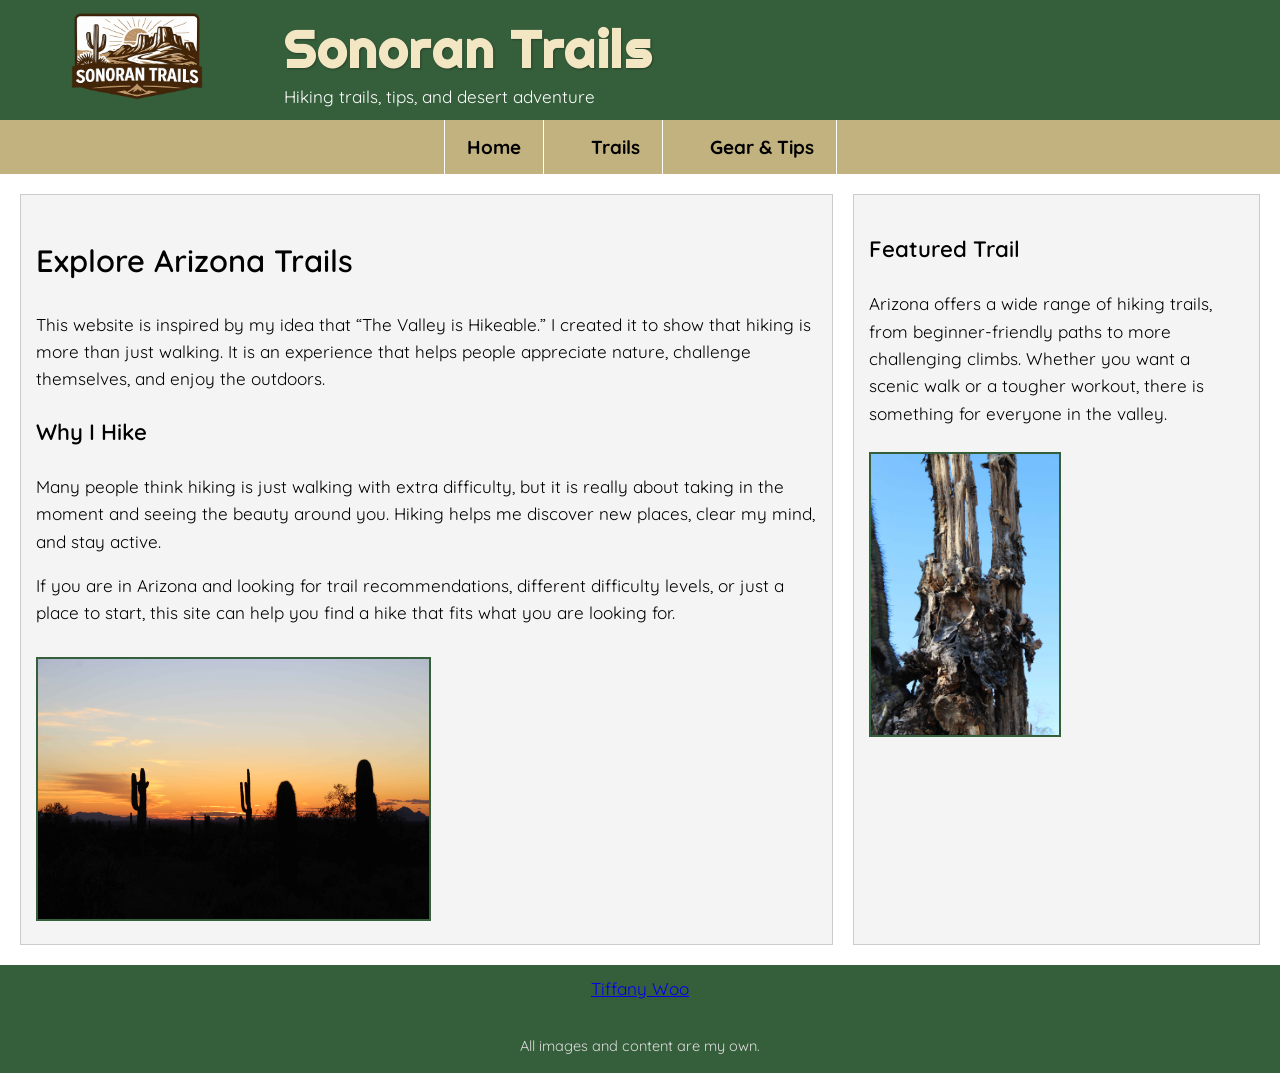
==== index.html @ 5a60afa6 "Rename Index.html to index.html" ====
<!DOCTYPE html>
<html lang="en">
<head>
  <meta charset="utf-8">
  <meta name="viewport" content="width=device-width, initial-scale=1.0">
  <title>Sonoran Trails :: Home</title>
<link href="https://fonts.googleapis.com/css2?family=Righteous&display=swap" rel="stylesheet">
<link href="https://fonts.googleapis.com/css2?family=Quicksand:wght@400;600&display=swap" rel="stylesheet">
  <link rel="stylesheet" href="style.css">
</head>

<body>
<div id="wrapper">

<header>
  <div class="header-left">
    <a href="index.html">
      <img src="images/logo.png" alt="Sonoran Trails logo" class="logo">
    </a>
    <div class="site-text">
      <h1>Sonoran Trails</h1>
      <p class="tagline">Hiking trails, tips, and desert adventure</p>
    </div>
  </div>
</header>

<nav>
  <ul>
    <li><a href="index.html">Home</a></li>
    <li><a href="trails.html">Trails</a></li>
    <li><a href="gear.html">Gear &amp; Tips</a></li>
  </ul>
</nav>

<main class="home-grid">

  <section class="main-content">
    <h2>Explore Arizona Trails</h2>

    <p>
      This website is inspired by my idea that “The Valley is Hikeable.” I created it
      to show that hiking is more than just walking. It is an experience that helps
      people appreciate nature, challenge themselves, and enjoy the outdoors.
    </p>

    <h3>Why I Hike</h3>

    <p>
      Many people think hiking is just walking with extra difficulty, but it is really
      about taking in the moment and seeing the beauty around you. Hiking helps me
      discover new places, clear my mind, and stay active.
    </p>

    <p>
      If you are in Arizona and looking for trail recommendations, different difficulty
      levels, or just a place to start, this site can help you find a hike that fits
      what you are looking for.
    </p>

    <img src="images/sunset.jpg" alt="Arizona sunset hiking view" class="main-img">
  </section>

  <aside class="side-content">
    <h3>Featured Trail</h3>

    <p>
      Arizona offers a wide range of hiking trails, from beginner-friendly paths to
      more challenging climbs. Whether you want a scenic walk or a tougher workout,
      there is something for everyone in the valley.
    </p>

    <img src="images/dead_cactus.jpg" alt="Desert trail with cactus" class="side-img">
  </aside>

</main>

<footer>
  <a href="mailto:twoo4@asu.edu">Tiffany Woo</a><br><br>
  <p class="copyright">All images and content are my own.</p>
</footer>

</div>
</body>
</html>
---- style.css ----
body {
  background-color: #e6efe3;
  font-family: 'Quicksand', sans-serif;
  font-size: 1.07em;
  line-height: 1.6;
  margin: 0;
}

/* FORCE font on all text elements */
p, h2, h3, li, a {
  font-family: 'Quicksand', sans-serif;
}

#wrapper {
  width: 100%;
  margin: auto;
  background-color: white;
}

/* HEADER */
header {
  background-color: #355e3b;
  color: white;
  padding: 10px 15px;
  height: 100px;
  display: flex;
  align-items: center;
}

.header-left {
  display: flex;
  align-items: center;
  gap: 15px;
  margin-left: -10px;
}

.logo {
  height: 176px;
  width: auto;
}

.site-text h1 {
  margin: 0;
  font-size: 3em;
  font-family: 'Righteous', sans-serif;   /* FORCE fun font */
  letter-spacing: 1.5px;
  color: #f3e7c3;
  text-shadow: 1px 1px 2px rgba(0,0,0,0.3);
}

.tagline {
  margin: -8px 0 0 0;
  font-size: 1em;
}

/* NAV */
nav {
  background-color: #c2b280;
}

nav ul {
  list-style: none;
  margin: 0;
  padding: 0;
  display: flex;
  justify-content: center;
  gap: 25px;
}

nav li {
  border-right: none;
}

nav li {
  border-right: 1px solid white;
}

nav li {
  border-right: 1px solid white;
}

nav li:first-child {
  border-left: 1px solid white;
}

nav a {
  display: block;
  padding: 12px 22px;
  text-decoration: none;
  color: black;
  font-weight: bold;
  font-size: 1.1em;
}

nav a:hover {
  background-color: #a89a6a;
  color: white;
}

/* MAIN */
main {
  padding: 20px;
}

.home-grid {
  display: grid;
  grid-template-columns: 2fr 1fr;
  gap: 20px;
}

.main-content,
.side-content {
  background-color: #f4f4f4;
  padding: 15px;
  border: 1px solid #ccc;
}

.main-img {
  width: 50%;
  height: auto;
  margin-top: 15px;
  border: 2px solid #355e3b;
}

.side-img {
  width: 50%;
  height: auto;
  margin-top: 10px;
  border: 2px solid #355e3b;
}

/* FOOTER */
footer {
  background-color: #355e3b;
  color: white;
  text-align: center;
  padding: 10px;
}

h2 {
  font-size: 1.8em;
  font-weight: 600;
}

h3 {
  font-size: 1.3em;
  font-weight: 600;
}

p {
  margin-bottom: 15px;
}

.copyright {
  font-size: 0.85em;
  margin-top: 5px;
  color: #dcdcdc;
}

footer p {
  margin: 5px 0;
}
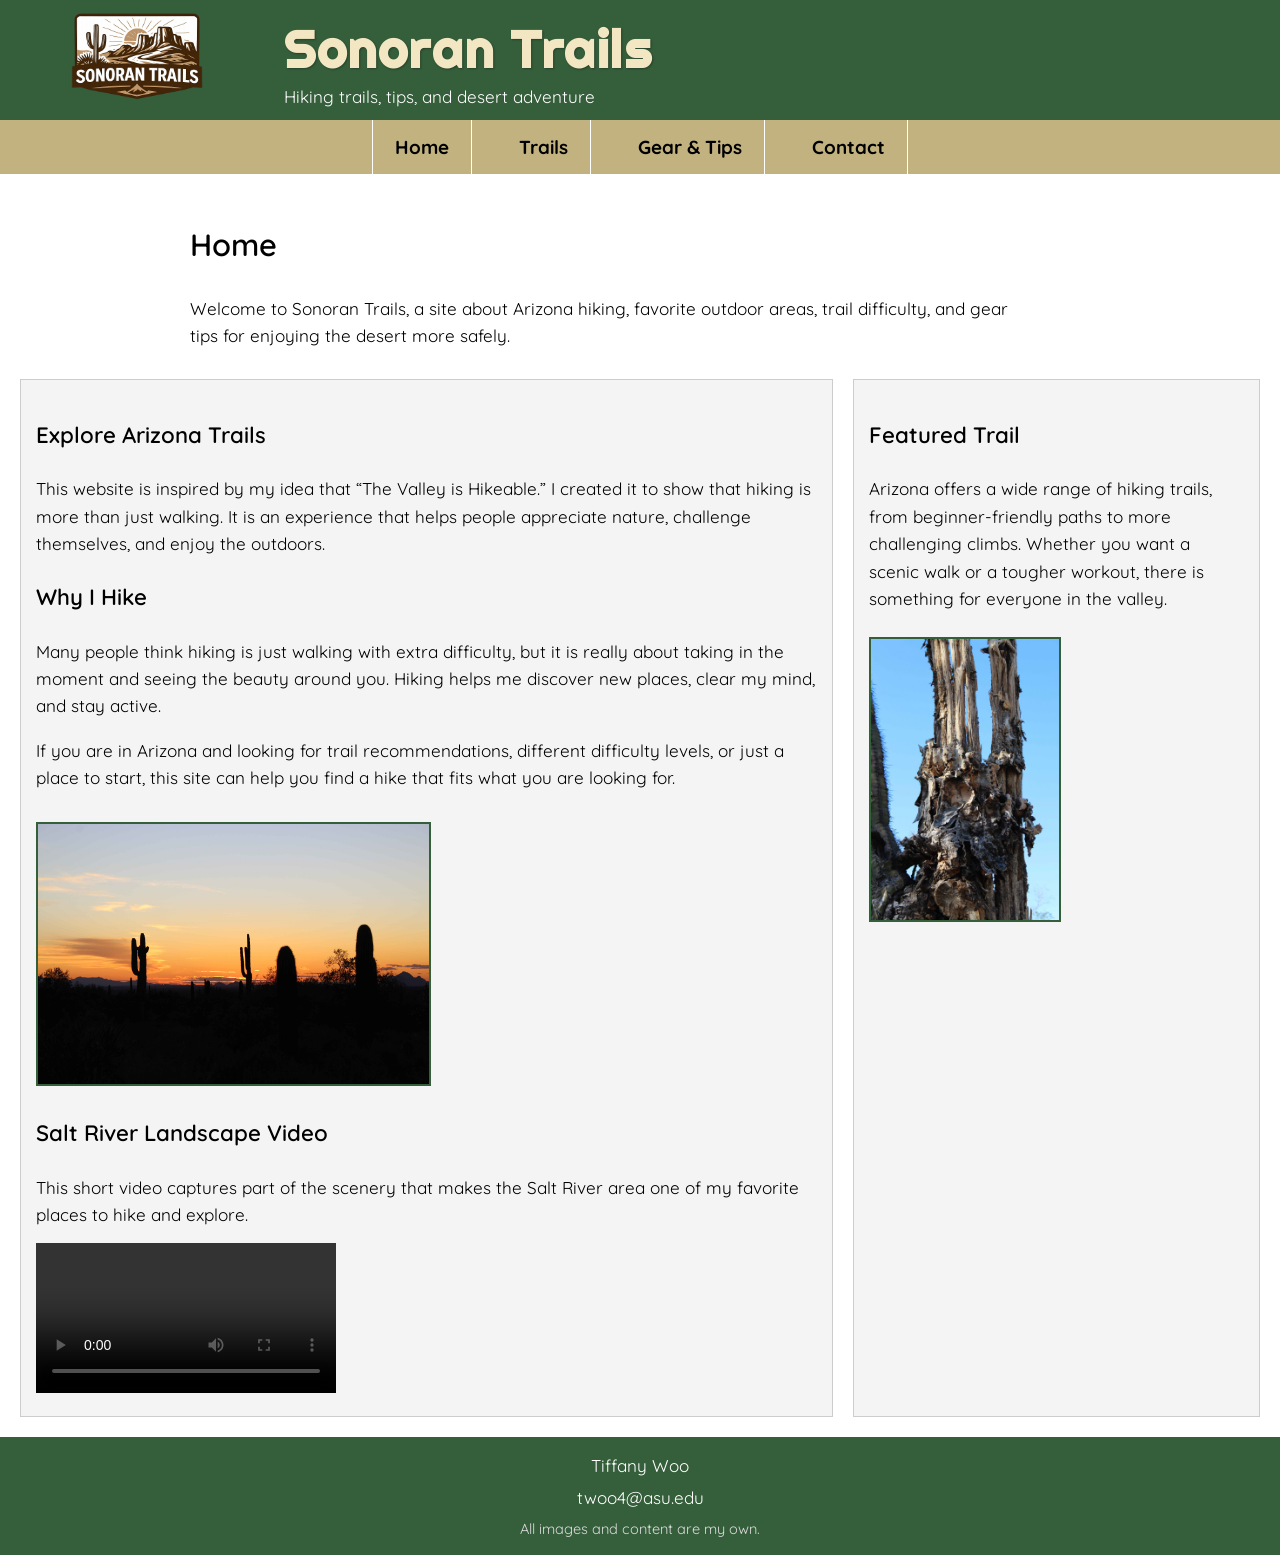
==== commit aa8e7ebe: "Enhance index.html with meta tags and video section Added meta tags for description, keywords, and a" ====
--- a/index.html
+++ b/index.html
@@ -3,9 +3,12 @@
 <head>
   <meta charset="utf-8">
   <meta name="viewport" content="width=device-width, initial-scale=1.0">
+  <meta name="description" content="Sonoran Trails shares Arizona hiking inspiration, trail ideas, and outdoor tips for beginners and experienced hikers.">
+  <meta name="keywords" content="Arizona hiking, Sonoran Trails, trails, desert hiking, gear, outdoor tips">
+  <meta name="author" content="Tiffany Woo">
   <title>Sonoran Trails :: Home</title>
-<link href="https://fonts.googleapis.com/css2?family=Righteous&display=swap" rel="stylesheet">
-<link href="https://fonts.googleapis.com/css2?family=Quicksand:wght@400;600&display=swap" rel="stylesheet">
+  <link href="https://fonts.googleapis.com/css2?family=Righteous&display=swap" rel="stylesheet">
+  <link href="https://fonts.googleapis.com/css2?family=Quicksand:wght@400;600&display=swap" rel="stylesheet">
   <link rel="stylesheet" href="style.css">
 </head>
 
@@ -29,53 +32,78 @@
     <li><a href="index.html">Home</a></li>
     <li><a href="trails.html">Trails</a></li>
     <li><a href="gear.html">Gear &amp; Tips</a></li>
+    <li><a href="contact.html">Contact</a></li>
   </ul>
 </nav>
 
-<main class="home-grid">
+<main class="home-page">
 
-  <section class="main-content">
-    <h2>Explore Arizona Trails</h2>
-
+  <section class="page-intro">
+    <h2>Home</h2>
     <p>
-      This website is inspired by my idea that “The Valley is Hikeable.” I created it
-      to show that hiking is more than just walking. It is an experience that helps
-      people appreciate nature, challenge themselves, and enjoy the outdoors.
+      Welcome to Sonoran Trails, a site about Arizona hiking, favorite outdoor areas,
+      trail difficulty, and gear tips for enjoying the desert more safely.
     </p>
-
-    <h3>Why I Hike</h3>
-
-    <p>
-      Many people think hiking is just walking with extra difficulty, but it is really
-      about taking in the moment and seeing the beauty around you. Hiking helps me
-      discover new places, clear my mind, and stay active.
-    </p>
-
-    <p>
-      If you are in Arizona and looking for trail recommendations, different difficulty
-      levels, or just a place to start, this site can help you find a hike that fits
-      what you are looking for.
-    </p>
-
-    <img src="images/sunset.jpg" alt="Arizona sunset hiking view" class="main-img">
   </section>
 
-  <aside class="side-content">
-    <h3>Featured Trail</h3>
+  <div class="home-grid">
+    <section class="main-content">
+      <h3>Explore Arizona Trails</h3>
 
-    <p>
-      Arizona offers a wide range of hiking trails, from beginner-friendly paths to
-      more challenging climbs. Whether you want a scenic walk or a tougher workout,
-      there is something for everyone in the valley.
-    </p>
+      <p>
+        This website is inspired by my idea that “The Valley is Hikeable.” I created it
+        to show that hiking is more than just walking. It is an experience that helps
+        people appreciate nature, challenge themselves, and enjoy the outdoors.
+      </p>
 
-    <img src="images/dead_cactus.jpg" alt="Desert trail with cactus" class="side-img">
-  </aside>
+      <h3>Why I Hike</h3>
+
+      <p>
+        Many people think hiking is just walking with extra difficulty, but it is really
+        about taking in the moment and seeing the beauty around you. Hiking helps me
+        discover new places, clear my mind, and stay active.
+      </p>
+
+      <p>
+        If you are in Arizona and looking for trail recommendations, different difficulty
+        levels, or just a place to start, this site can help you find a hike that fits
+        what you are looking for.
+      </p>
+
+      <img src="images/sunset.jpg" alt="Arizona sunset hiking view" class="main-img">
+
+      <section class="video-section">
+        <h3>Salt River Landscape Video</h3>
+        <p>
+          This short video captures part of the scenery that makes the Salt River area
+          one of my favorite places to hike and explore.
+        </p>
+
+        <video controls class="feature-video">
+          <source src="videos/salt_river_pan.mp4" type="video/mp4">
+          Your browser does not support the video tag.
+        </video>
+      </section>
+    </section>
+
+    <aside class="side-content">
+      <h3>Featured Trail</h3>
+
+      <p>
+        Arizona offers a wide range of hiking trails, from beginner-friendly paths to
+        more challenging climbs. Whether you want a scenic walk or a tougher workout,
+        there is something for everyone in the valley.
+      </p>
+
+      <img src="images/dead_cactus.jpg" alt="Desert trail with cactus" class="side-img">
+    </aside>
+  </div>
 
 </main>
 
 <footer>
-  <a href="mailto:twoo4@asu.edu">Tiffany Woo</a><br><br>
+  <p>Tiffany Woo</p>
+  <p>twoo4@asu.edu</p>
   <p class="copyright">All images and content are my own.</p>
 </footer>
 
--- a/style.css
+++ b/style.css
@@ -6,8 +6,7 @@
   margin: 0;
 }
 
-/* FORCE font on all text elements */
-p, h2, h3, li, a {
+p, h2, h3, h4, li, a {
   font-family: 'Quicksand', sans-serif;
 }
 
@@ -42,7 +41,7 @@
 .site-text h1 {
   margin: 0;
   font-size: 3em;
-  font-family: 'Righteous', sans-serif;   /* FORCE fun font */
+  font-family: 'Righteous', sans-serif;
   letter-spacing: 1.5px;
   color: #f3e7c3;
   text-shadow: 1px 1px 2px rgba(0,0,0,0.3);
@@ -51,6 +50,7 @@
 .tagline {
   margin: -8px 0 0 0;
   font-size: 1em;
+  color: white;
 }
 
 /* NAV */
@@ -68,14 +68,6 @@
 }
 
 nav li {
-  border-right: none;
-}
-
-nav li {
-  border-right: 1px solid white;
-}
-
-nav li {
   border-right: 1px solid white;
 }
 
@@ -117,6 +109,7 @@
 
 .main-img {
   width: 50%;
+  max-width: 700px;
   height: auto;
   margin-top: 15px;
   border: 2px solid #355e3b;
@@ -129,6 +122,27 @@
   border: 2px solid #355e3b;
 }
 
+/* HEADINGS / TEXT */
+h2 {
+  font-size: 1.8em;
+  font-weight: 600;
+}
+
+h3 {
+  font-size: 1.3em;
+  font-weight: 600;
+}
+
+h4 {
+  font-size: 1.1em;
+  font-weight: 600;
+  margin-top: 0;
+}
+
+p {
+  margin-bottom: 15px;
+}
+
 /* FOOTER */
 footer {
   background-color: #355e3b;
@@ -137,18 +151,8 @@
   padding: 10px;
 }
 
-h2 {
-  font-size: 1.8em;
-  font-weight: 600;
-}
-
-h3 {
-  font-size: 1.3em;
-  font-weight: 600;
-}
-
-p {
-  margin-bottom: 15px;
+footer a {
+  color: white;
 }
 
 .copyright {
@@ -159,4 +163,197 @@
 
 footer p {
   margin: 5px 0;
-}+}
+
+/* GEAR PAGE */
+.gear-page {
+  padding: 30px 20px;
+  background-color: #f8f8f5;
+}
+
+.page-intro {
+  max-width: 900px;
+  margin: 0 auto 30px auto;
+}
+
+.page-intro p {
+  max-width: 850px;
+}
+
+.gear-grid {
+  display: grid;
+  grid-template-columns: repeat(2, 1fr);
+  gap: 20px;
+  margin-bottom: 35px;
+}
+
+.gear-card {
+  background-color: #f4f4f4;
+  border: 1px solid #ccc;
+  padding: 20px;
+  border-radius: 8px;
+}
+
+.gear-card ul {
+  margin: 10px 0 0 20px;
+  padding: 0;
+}
+
+.tips-section,
+.checklist-section,
+.beginner-section {
+  background-color: #f4f4f4;
+  border: 1px solid #ccc;
+  padding: 20px;
+  margin-bottom: 25px;
+  border-radius: 8px;
+}
+
+.tips-grid {
+  display: grid;
+  grid-template-columns: repeat(2, 1fr);
+  gap: 20px;
+  margin-top: 15px;
+}
+
+.tip-box {
+  background-color: white;
+  border: 1px solid #d9d9d9;
+  padding: 15px;
+  border-radius: 8px;
+}
+
+.tip-box h4 {
+  margin-bottom: 10px;
+}
+
+.checklist {
+  columns: 2;
+  margin-top: 10px;
+}
+
+.checklist li {
+  margin-bottom: 8px;
+}
+
+/* TRAILS PAGE */
+
+.trails-page {
+  padding: 30px 20px;
+  background-color: #f8f8f5;
+}
+
+.trails-intro {
+  max-width: 900px;
+  margin-bottom: 25px;
+}
+
+.trail-levels {
+  display: grid;
+  grid-template-columns: repeat(3, 1fr);
+  gap: 20px;
+  margin-bottom: 30px;
+}
+
+.trail-card,
+.featured-area,
+.trail-examples {
+  background-color: #f4f4f4;
+  border: 1px solid #ccc;
+  padding: 20px;
+  margin-bottom: 25px;
+  border-radius: 8px;
+}
+
+.trail-card ul {
+  margin-top: 10px;
+  padding-left: 20px;
+}
+
+.gallery-grid {
+  display: grid;
+  grid-template-columns: repeat(2, 1fr);
+  gap: 15px;
+  margin-top: 15px;
+}
+
+.trail-photo {
+  width: 100%;
+  height: 320px;
+  object-fit: cover;
+  object-position: center center;
+  display: block;
+  border-radius: 8px;
+  border: 2px solid #355e3b;
+}
+
+.salt-photo-up {
+  width: 100%;
+  height: 320px;
+  object-fit: cover;
+  object-position: center 54%;
+  display: block;
+  border-radius: 8px;
+  border: 2px solid #355e3b;
+}
+.salt-photo-down {
+  object-position: center 70%;
+}
+.salt-photo {
+  object-position: center 83%;
+}
+
+
+/* RESPONSIVE */
+@media (max-width: 768px) {
+  .home-grid,
+  .gear-grid,
+  .tips-grid,
+  .trail-levels,
+  .gallery-grid {
+    grid-template-columns: 1fr;
+  }
+
+  .checklist {
+    columns: 1;
+  }
+
+  header {
+    height: auto;
+    padding: 15px;
+  }
+
+  .header-left {
+    flex-direction: column;
+    align-items: flex-start;
+    margin-left: 0;
+  }
+
+  .logo {
+    height: 110px;
+  }
+
+  .site-text h1 {
+    font-size: 2.2em;
+  }
+
+  nav ul {
+    flex-direction: column;
+    gap: 0;
+  }
+
+  nav li,
+  nav li:first-child {
+    border: none;
+    border-top: 1px solid white;
+  }
+
+  .main-img,
+  .side-img {
+    width: 100%;
+  }
+
+  .trail-photo {
+    height: 260px;
+  }
+}
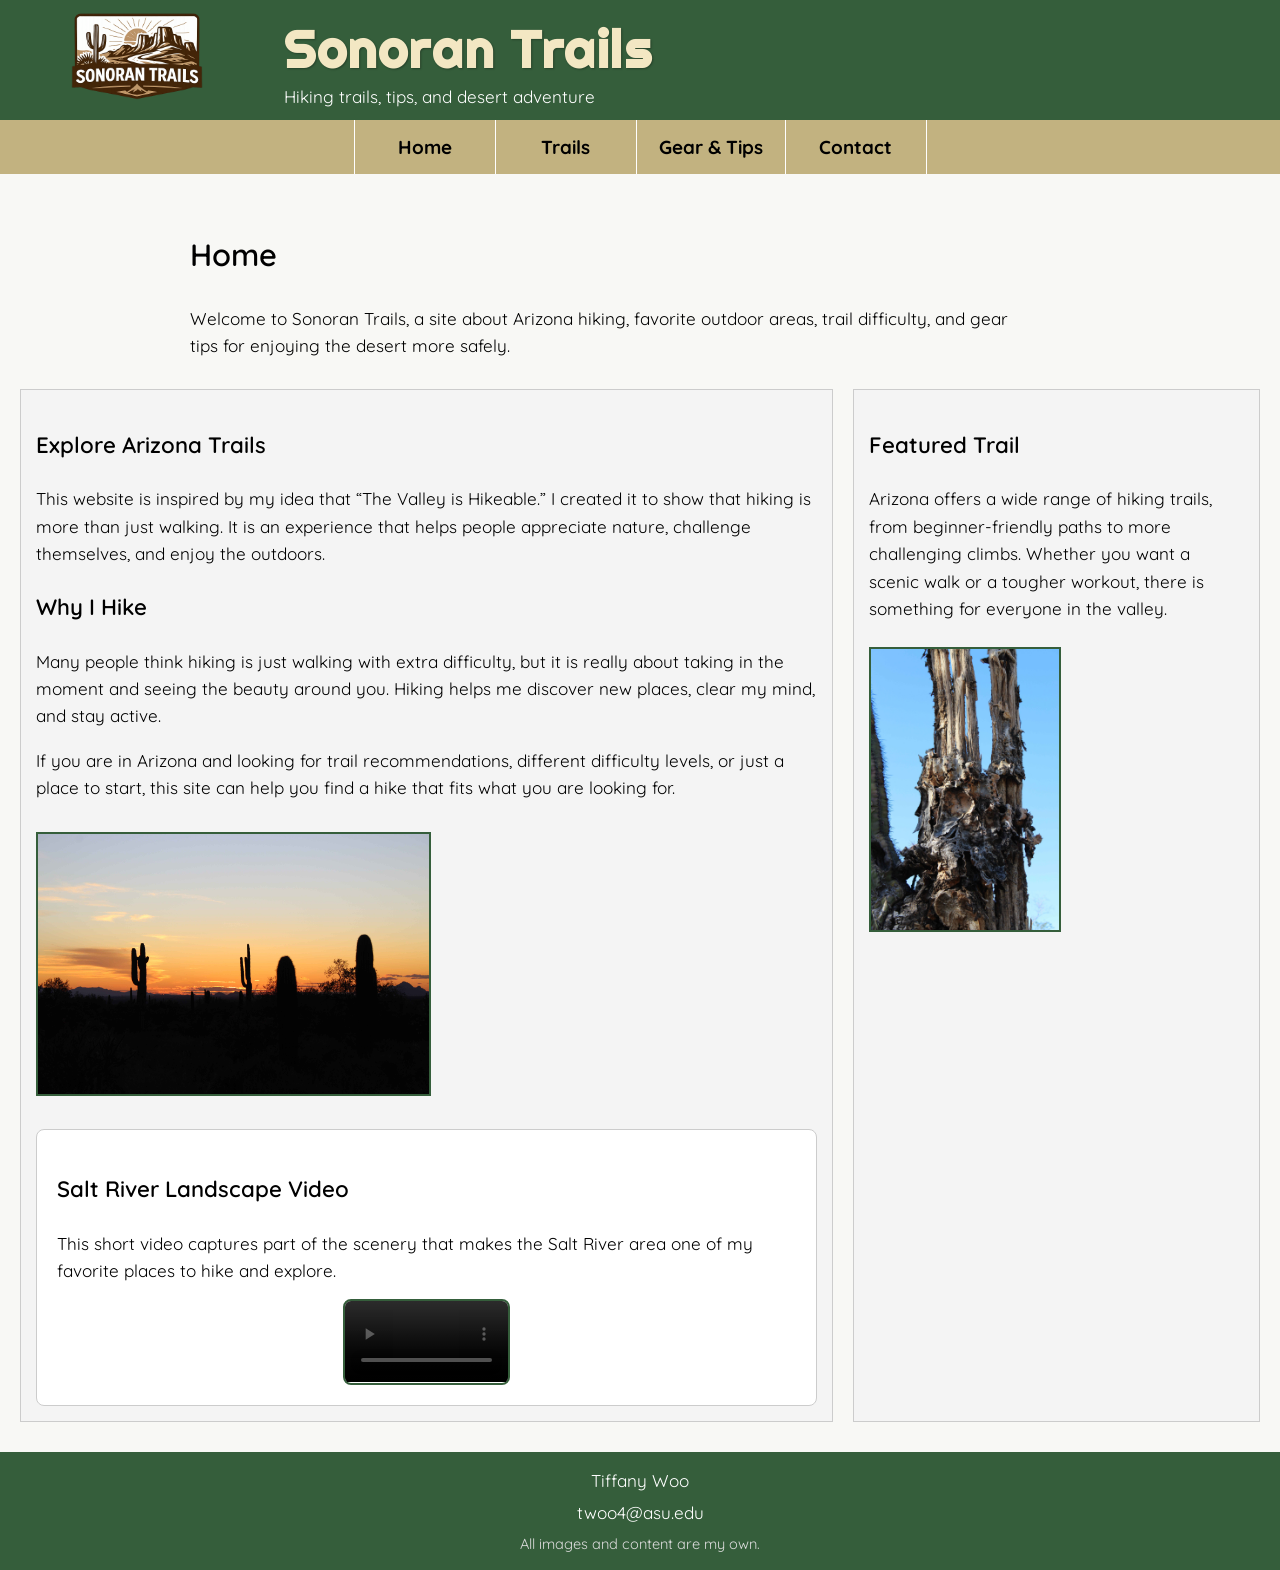
==== commit f59ddeb2: "Add Google Analytics tracking code Added Google Analytics tracking script to head section." ====
--- a/index.html
+++ b/index.html
@@ -10,6 +10,14 @@
   <link href="https://fonts.googleapis.com/css2?family=Righteous&display=swap" rel="stylesheet">
   <link href="https://fonts.googleapis.com/css2?family=Quicksand:wght@400;600&display=swap" rel="stylesheet">
   <link rel="stylesheet" href="style.css">
+
+  <script async src="https://www.googletagmanager.com/gtag/js?id=G-XXXXXXXXXX"></script>
+  <script>
+    window.dataLayer = window.dataLayer || [];
+    function gtag(){dataLayer.push(arguments);}
+    gtag('js', new Date());
+    gtag('config', 'G-9K7BEX51YE');
+  </script>
 </head>
 
 <body>
--- a/style.css
+++ b/style.css
@@ -6,7 +6,7 @@
   margin: 0;
 }
 
-p, h2, h3, h4, li, a {
+p, h2, h3, h4, li, a, label, input, select, textarea {
   font-family: 'Quicksand', sans-serif;
 }
 
@@ -64,11 +64,13 @@
   padding: 0;
   display: flex;
   justify-content: center;
-  gap: 25px;
+  gap: 0;
 }
 
 nav li {
   border-right: 1px solid white;
+  min-width: 140px;
+  text-align: center;
 }
 
 nav li:first-child {
@@ -82,6 +84,7 @@
   color: black;
   font-weight: bold;
   font-size: 1.1em;
+  text-align: center;
 }
 
 nav a:hover {
@@ -92,6 +95,11 @@
 /* MAIN */
 main {
   padding: 20px;
+}
+
+.home-page {
+  padding: 30px 20px;
+  background-color: #f8f8f5;
 }
 
 .home-grid {
@@ -151,8 +159,8 @@
   padding: 10px;
 }
 
-footer a {
-  color: white;
+footer p {
+  margin: 5px 0;
 }
 
 .copyright {
@@ -161,23 +169,60 @@
   color: #dcdcdc;
 }
 
-footer p {
-  margin: 5px 0;
+/* HOME PAGE VIDEO */
+.video-section {
+  background-color: #ffffff;
+  border: 1px solid #ccc;
+  padding: 20px;
+  margin-top: 25px;
+  border-radius: 8px;
+}
+
+.feature-video {
+  width: 22%;
+  max-width: 420px;
+  margin: 10px auto 0 auto;
+  border: 2px solid #355e3b;
+  border-radius: 8px;
+  display: block;
+}
+
+/* SHARED PAGE INTRO WITH RIGHT IMAGE */
+.page-intro {
+  max-width: 900px;
+  margin: 0 auto 30px auto;
+}
+
+.page-intro p {
+  max-width: 850px;
+}
+
+.page-intro-with-image {
+  max-width: 1000px;
+  margin: 0 auto 30px auto;
+  display: flex;
+  justify-content: space-between;
+  align-items: flex-start;
+  gap: 20px;
+}
+
+.intro-text {
+  flex: 1;
+}
+
+.intro-side-image {
+  width: 170px;
+  max-width: 100%;
+  height: auto;
+  border: 2px solid #355e3b;
+  border-radius: 8px;
+  display: block;
 }
 
 /* GEAR PAGE */
 .gear-page {
   padding: 30px 20px;
   background-color: #f8f8f5;
-}
-
-.page-intro {
-  max-width: 900px;
-  margin: 0 auto 30px auto;
-}
-
-.page-intro p {
-  max-width: 850px;
 }
 
 .gear-grid {
@@ -237,7 +282,6 @@
 }
 
 /* TRAILS PAGE */
-
 .trails-page {
   padding: 30px 20px;
   background-color: #f8f8f5;
@@ -296,13 +340,76 @@
   border-radius: 8px;
   border: 2px solid #355e3b;
 }
+
 .salt-photo-down {
   object-position: center 70%;
 }
+
 .salt-photo {
   object-position: center 83%;
 }
 
+.trail-table {
+  width: 100%;
+  border-collapse: collapse;
+  margin-top: 15px;
+  background-color: white;
+}
+
+.trail-table th,
+.trail-table td {
+  border: 1px solid #999;
+  padding: 12px;
+  text-align: left;
+}
+
+.trail-table th {
+  background-color: #d9e3d5;
+}
+
+/* CONTACT PAGE */
+.contact-page {
+  padding: 30px 20px;
+  background-color: #f8f8f5;
+}
+
+.contact-card {
+  background-color: #f4f4f4;
+  border: 1px solid #ccc;
+  padding: 20px;
+  margin-bottom: 25px;
+  border-radius: 8px;
+}
+
+.trail-form {
+  display: flex;
+  flex-direction: column;
+  gap: 10px;
+}
+
+.trail-form input[type="text"],
+.trail-form input[type="email"],
+.trail-form select,
+.trail-form textarea {
+  padding: 10px;
+  border: 1px solid #999;
+  border-radius: 4px;
+  font-size: 1em;
+}
+
+.trail-form input[type="submit"] {
+  background-color: #355e3b;
+  color: white;
+  border: none;
+  padding: 12px;
+  border-radius: 4px;
+  font-weight: bold;
+  cursor: pointer;
+}
+
+.trail-form input[type="submit"]:hover {
+  background-color: #2a4a2f;
+}
 
 /* RESPONSIVE */
 @media (max-width: 768px) {
@@ -346,6 +453,7 @@
   nav li:first-child {
     border: none;
     border-top: 1px solid white;
+    min-width: 100%;
   }
 
   .main-img,
@@ -353,7 +461,22 @@
     width: 100%;
   }
 
-  .trail-photo {
+  .trail-photo,
+  .salt-photo-up {
     height: 260px;
   }
-}
+
+  .feature-video {
+    width: 50%;
+    max-width: 100%;
+  }
+
+  .page-intro-with-image {
+    flex-direction: column;
+    align-items: flex-start;
+  }
+
+  .intro-side-image {
+    width: 140px;
+  }
+}
